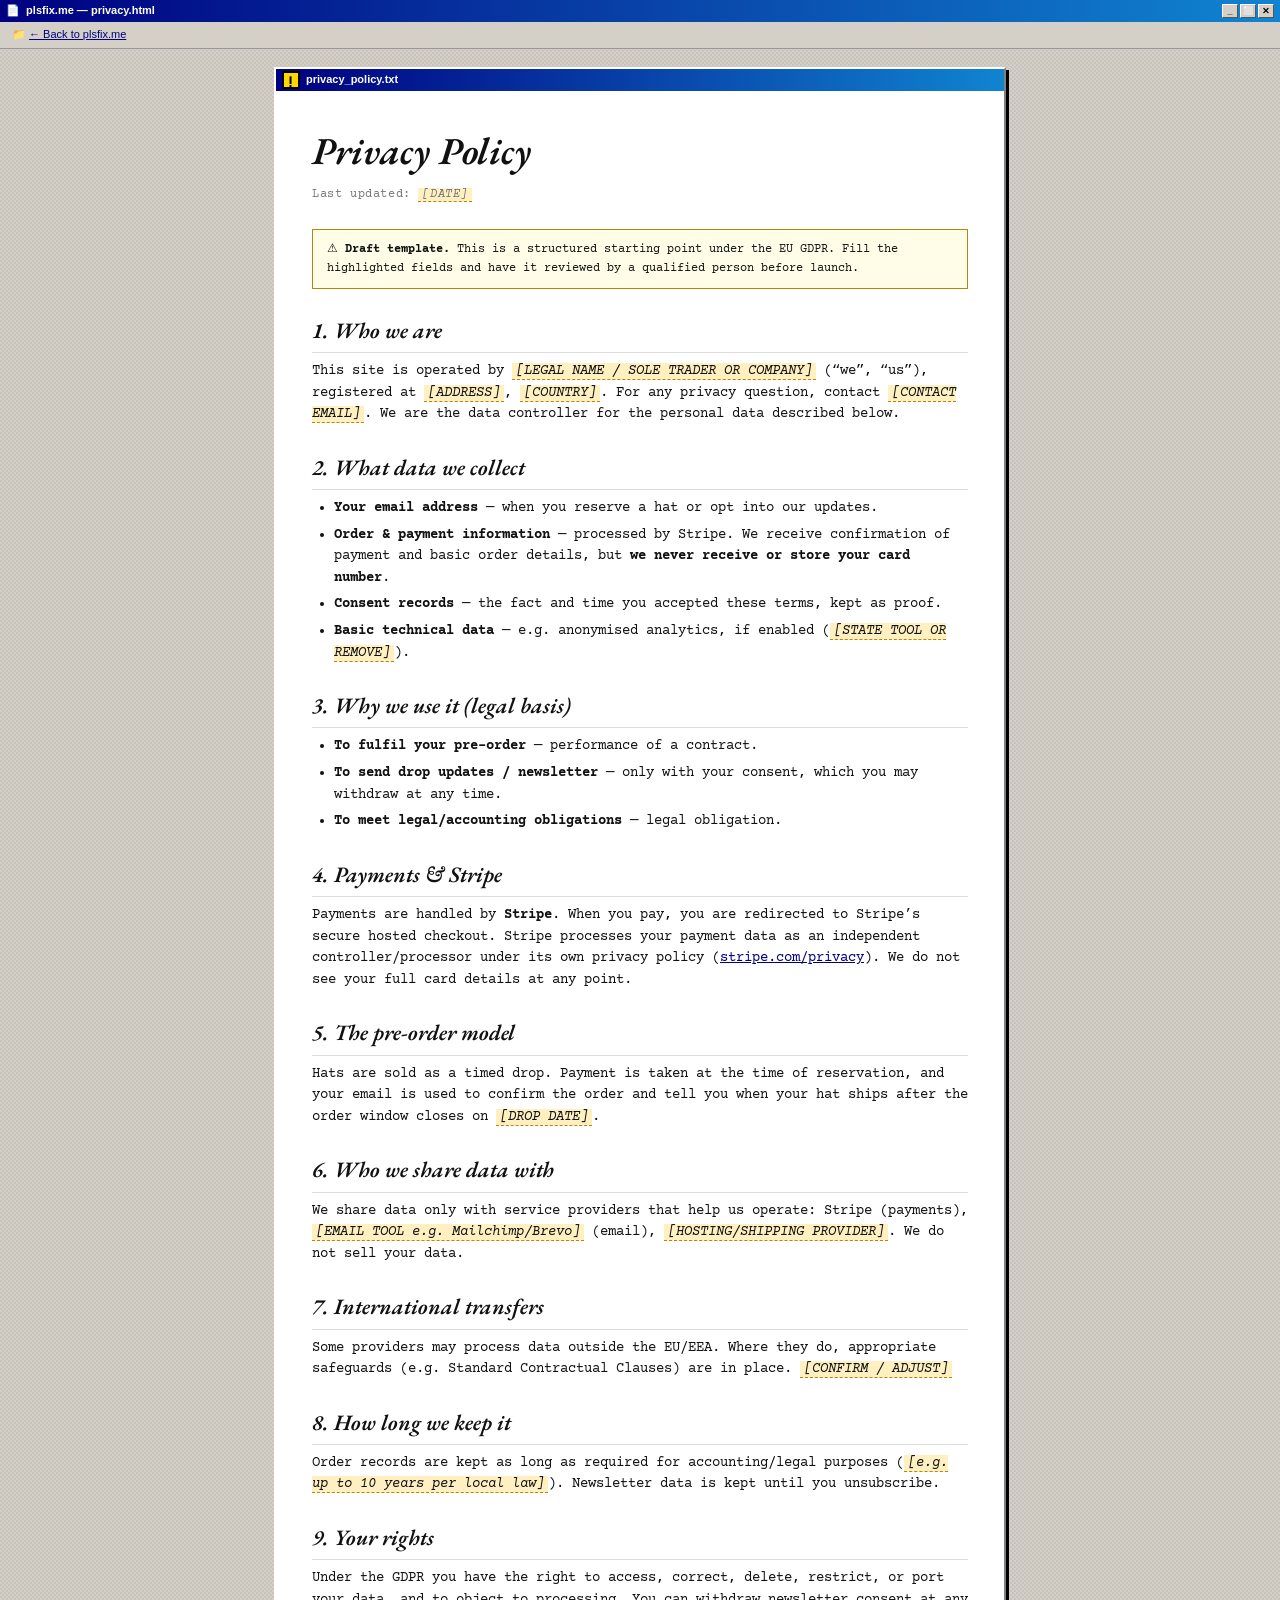
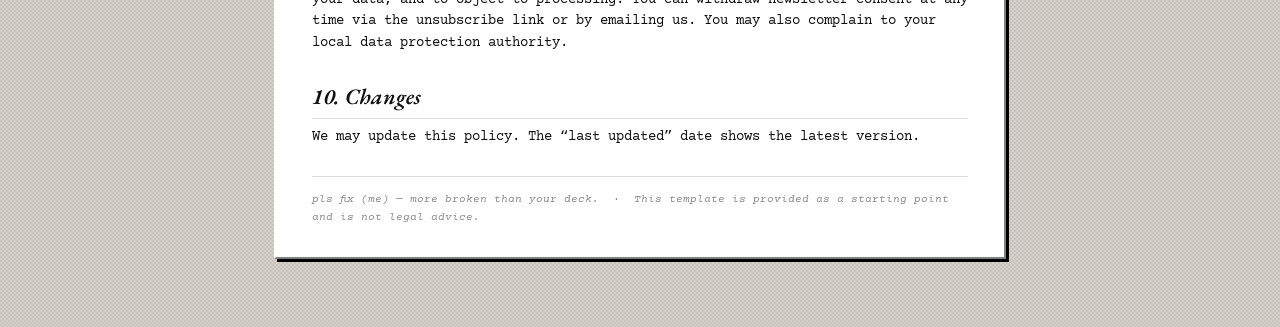
==== privacy/index.html @ 8a7aa6a7 "File link structrue" ====
<!DOCTYPE html>
<html lang="en">
<head>
<meta charset="UTF-8">
<meta name="viewport" content="width=device-width, initial-scale=1.0">
<title>PLS FIX (ME) — Privacy Policy</title>
<link rel="preconnect" href="https://fonts.googleapis.com">
<link rel="preconnect" href="https://fonts.gstatic.com" crossorigin>
<link rel="stylesheet" href="https://fonts.googleapis.com/css2?family=EB+Garamond:ital,wght@0,400;0,600;1,400&family=VT323&family=Courier+Prime:wght@400;700&display=swap">
<style>
*,*::before,*::after{margin:0;padding:0;box-sizing:border-box;}
body{background:#d4d0c8;background-image:url("data:image/svg+xml,%3Csvg width='4' height='4' xmlns='http://www.w3.org/2000/svg'%3E%3Crect x='0' y='0' width='2' height='2' fill='%23c8c4bc'/%3E%3Crect x='2' y='2' width='2' height='2' fill='%23c8c4bc'/%3E%3C/svg%3E");font-family:'Courier Prime',monospace;color:#111;min-height:100vh;line-height:1.6;}
.win-bar{background:linear-gradient(to right,#000080,#1084d0);color:#fff;height:22px;display:flex;align-items:center;justify-content:space-between;padding:0 6px;font-size:11px;font-weight:bold;font-family:Tahoma,Arial,sans-serif;position:sticky;top:0;z-index:10;}
.win-btns{display:flex;gap:2px;}
.wb{width:16px;height:14px;background:#d4d0c8;border:1px solid;border-color:#fff #555 #555 #fff;display:flex;align-items:center;justify-content:center;font-size:9px;color:#000;font-weight:bold;}
.back-bar{background:#d4d0c8;border-bottom:1px solid #999;padding:4px 12px;font-size:11px;font-family:Tahoma,Arial,sans-serif;}
.back-bar a{color:#000080;text-decoration:underline;}
.back-bar a:hover{color:#cc0000;}
.page{max-width:760px;margin:18px auto;padding:0 14px 50px;}
.window{background:#fff;border:2px solid;border-color:#fff #808080 #808080 #fff;box-shadow:3px 3px 0 #000;}
.window-titlebar{background:linear-gradient(to right,#000080,#1084d0);color:#fff;height:22px;display:flex;align-items:center;gap:6px;padding:0 6px;font-size:11px;font-weight:bold;font-family:Tahoma,Arial,sans-serif;}
.excl{display:inline-block;background:#FFD700;color:#000;font-weight:bold;font-family:'VT323',monospace;font-size:16px;width:18px;height:18px;text-align:left;padding-left:3px;line-height:18px;border:2px solid #000;}
.content{padding:30px 36px;}
h1{font-family:'EB Garamond',serif;font-style:italic;font-size:38px;font-weight:600;margin-bottom:4px;}
.subtitle{font-size:12px;color:#777;margin-bottom:24px;letter-spacing:.05em;}
.notice{background:#FFFDE7;border:1px solid #b8860b;padding:10px 14px;font-size:12px;margin-bottom:24px;line-height:1.6;}
h2{font-family:'EB Garamond',serif;font-style:italic;font-size:22px;font-weight:600;margin:24px 0 8px;border-bottom:1px solid #ddd;padding-bottom:4px;}
p{font-size:13.5px;margin-bottom:10px;}
ul{margin:8px 0 14px 22px;font-size:13.5px;}
li{margin-bottom:5px;}
strong{font-weight:700;}
.placeholder{background:#fff0c2;padding:0 4px;border-bottom:1px dashed #b8860b;font-style:italic;}
.footer-note{margin-top:28px;padding-top:14px;border-top:1px solid #ddd;font-size:11px;color:#888;font-style:italic;}
a{color:#000080;}
</style>
</head>
<body>
<div class="win-bar">
  <span>📄 &nbsp;plsfix.me — privacy.html</span>
  <div class="win-btns"><div class="wb">_</div><div class="wb">⬜</div><div class="wb">✕</div></div>
</div>
<div class="back-bar">📁 <a href="/">← Back to plsfix.me</a></div>

<div class="page">
  <div class="window">
    <div class="window-titlebar"><span class="excl">!</span> privacy_policy.txt</div>
    <div class="content">

      <h1>Privacy Policy</h1>
      <div class="subtitle">Last updated: <span class="placeholder">[DATE]</span></div>

      <div class="notice">
        ⚠ <strong>Draft template.</strong> This is a structured starting point under the EU GDPR.
        Fill the highlighted fields and have it reviewed by a qualified person before launch.
      </div>

      <h2>1. Who we are</h2>
      <p>This site is operated by <span class="placeholder">[LEGAL NAME / SOLE TRADER OR COMPANY]</span>
      (&ldquo;we&rdquo;, &ldquo;us&rdquo;), registered at <span class="placeholder">[ADDRESS]</span>,
      <span class="placeholder">[COUNTRY]</span>. For any privacy question, contact
      <span class="placeholder">[CONTACT EMAIL]</span>. We are the data controller for the
      personal data described below.</p>

      <h2>2. What data we collect</h2>
      <ul>
        <li><strong>Your email address</strong> — when you reserve a hat or opt into our updates.</li>
        <li><strong>Order &amp; payment information</strong> — processed by Stripe. We receive
        confirmation of payment and basic order details, but <strong>we never receive or store your
        card number</strong>.</li>
        <li><strong>Consent records</strong> — the fact and time you accepted these terms, kept as proof.</li>
        <li><strong>Basic technical data</strong> — e.g. anonymised analytics, if enabled
        (<span class="placeholder">[STATE TOOL OR REMOVE]</span>).</li>
      </ul>

      <h2>3. Why we use it (legal basis)</h2>
      <ul>
        <li><strong>To fulfil your pre-order</strong> — performance of a contract.</li>
        <li><strong>To send drop updates / newsletter</strong> — only with your consent, which you may
        withdraw at any time.</li>
        <li><strong>To meet legal/accounting obligations</strong> — legal obligation.</li>
      </ul>

      <h2>4. Payments &amp; Stripe</h2>
      <p>Payments are handled by <strong>Stripe</strong>. When you pay, you are redirected to Stripe&rsquo;s
      secure hosted checkout. Stripe processes your payment data as an independent controller/processor
      under its own privacy policy (<a href="https://stripe.com/privacy" target="_blank">stripe.com/privacy</a>).
      We do not see your full card details at any point.</p>

      <h2>5. The pre-order model</h2>
      <p>Hats are sold as a timed drop. Payment is taken at the time of reservation, and your email is
      used to confirm the order and tell you when your hat ships after the order window closes on
      <span class="placeholder">[DROP DATE]</span>.</p>

      <h2>6. Who we share data with</h2>
      <p>We share data only with service providers that help us operate: Stripe (payments),
      <span class="placeholder">[EMAIL TOOL e.g. Mailchimp/Brevo]</span> (email),
      <span class="placeholder">[HOSTING/SHIPPING PROVIDER]</span>. We do not sell your data.</p>

      <h2>7. International transfers</h2>
      <p>Some providers may process data outside the EU/EEA. Where they do, appropriate safeguards
      (e.g. Standard Contractual Clauses) are in place. <span class="placeholder">[CONFIRM / ADJUST]</span></p>

      <h2>8. How long we keep it</h2>
      <p>Order records are kept as long as required for accounting/legal purposes
      (<span class="placeholder">[e.g. up to 10 years per local law]</span>). Newsletter data is kept
      until you unsubscribe.</p>

      <h2>9. Your rights</h2>
      <p>Under the GDPR you have the right to access, correct, delete, restrict, or port your data, and
      to object to processing. You can withdraw newsletter consent at any time via the unsubscribe link
      or by emailing us. You may also complain to your local data protection authority.</p>

      <h2>10. Changes</h2>
      <p>We may update this policy. The &ldquo;last updated&rdquo; date shows the latest version.</p>

      <div class="footer-note">
        pls fix (me) — more broken than your deck. &nbsp;·&nbsp; This template is provided as a starting
        point and is not legal advice.
      </div>

    </div>
  </div>
</div>
</body>
</html>
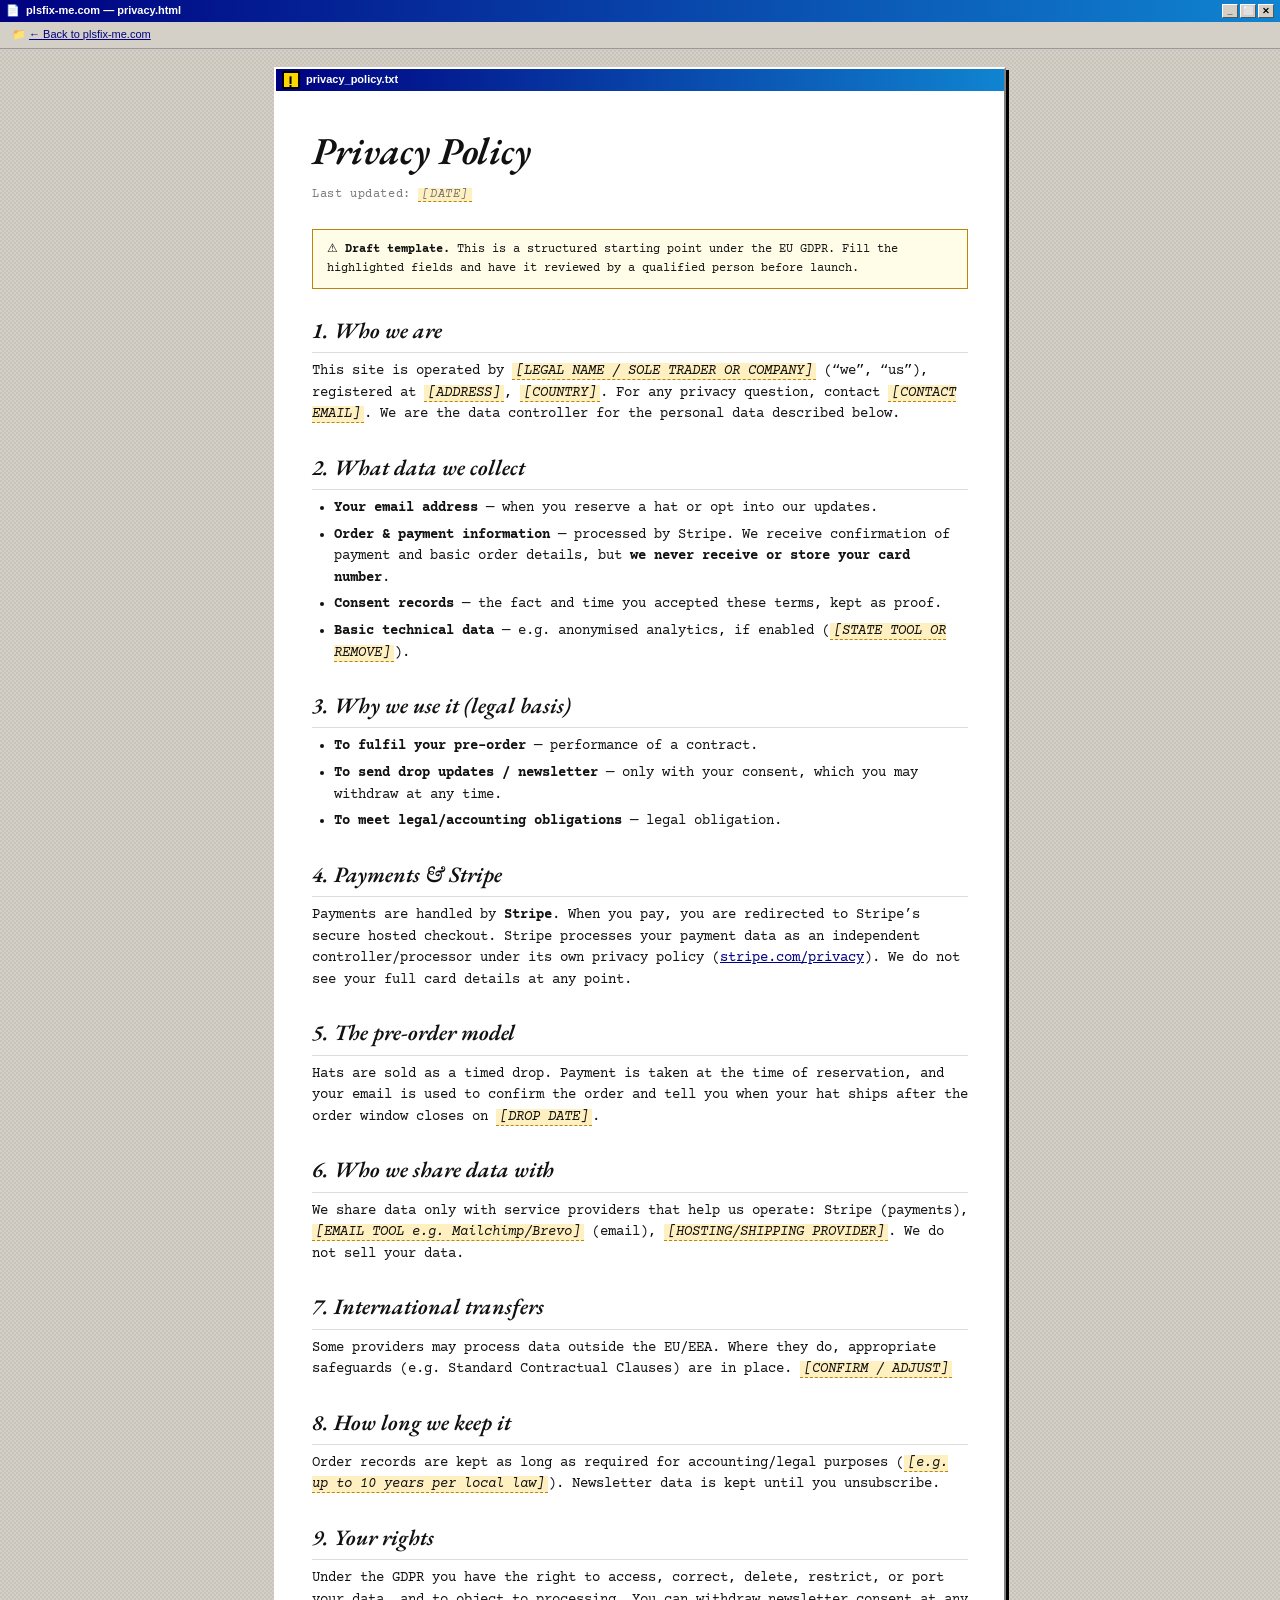
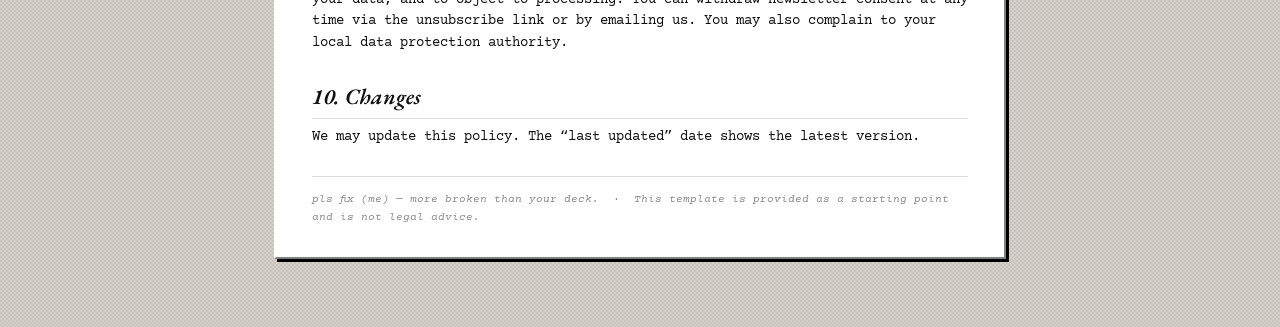
==== commit 2b76f560: "Domain name update" ====
--- a/privacy/index.html
+++ b/privacy/index.html
@@ -1,125 +1,104 @@
 <!DOCTYPE html>
 <html lang="en">
-<head>
-<meta charset="UTF-8">
-<meta name="viewport" content="width=device-width, initial-scale=1.0">
-<title>PLS FIX (ME) — Privacy Policy</title>
-<link rel="preconnect" href="https://fonts.googleapis.com">
-<link rel="preconnect" href="https://fonts.gstatic.com" crossorigin>
-<link rel="stylesheet" href="https://fonts.googleapis.com/css2?family=EB+Garamond:ital,wght@0,400;0,600;1,400&family=VT323&family=Courier+Prime:wght@400;700&display=swap">
-<style>
-*,*::before,*::after{margin:0;padding:0;box-sizing:border-box;}
-body{background:#d4d0c8;background-image:url("data:image/svg+xml,%3Csvg width='4' height='4' xmlns='http://www.w3.org/2000/svg'%3E%3Crect x='0' y='0' width='2' height='2' fill='%23c8c4bc'/%3E%3Crect x='2' y='2' width='2' height='2' fill='%23c8c4bc'/%3E%3C/svg%3E");font-family:'Courier Prime',monospace;color:#111;min-height:100vh;line-height:1.6;}
-.win-bar{background:linear-gradient(to right,#000080,#1084d0);color:#fff;height:22px;display:flex;align-items:center;justify-content:space-between;padding:0 6px;font-size:11px;font-weight:bold;font-family:Tahoma,Arial,sans-serif;position:sticky;top:0;z-index:10;}
-.win-btns{display:flex;gap:2px;}
-.wb{width:16px;height:14px;background:#d4d0c8;border:1px solid;border-color:#fff #555 #555 #fff;display:flex;align-items:center;justify-content:center;font-size:9px;color:#000;font-weight:bold;}
-.back-bar{background:#d4d0c8;border-bottom:1px solid #999;padding:4px 12px;font-size:11px;font-family:Tahoma,Arial,sans-serif;}
-.back-bar a{color:#000080;text-decoration:underline;}
-.back-bar a:hover{color:#cc0000;}
-.page{max-width:760px;margin:18px auto;padding:0 14px 50px;}
-.window{background:#fff;border:2px solid;border-color:#fff #808080 #808080 #fff;box-shadow:3px 3px 0 #000;}
-.window-titlebar{background:linear-gradient(to right,#000080,#1084d0);color:#fff;height:22px;display:flex;align-items:center;gap:6px;padding:0 6px;font-size:11px;font-weight:bold;font-family:Tahoma,Arial,sans-serif;}
-.excl{display:inline-block;background:#FFD700;color:#000;font-weight:bold;font-family:'VT323',monospace;font-size:16px;width:18px;height:18px;text-align:left;padding-left:3px;line-height:18px;border:2px solid #000;}
-.content{padding:30px 36px;}
-h1{font-family:'EB Garamond',serif;font-style:italic;font-size:38px;font-weight:600;margin-bottom:4px;}
-.subtitle{font-size:12px;color:#777;margin-bottom:24px;letter-spacing:.05em;}
-.notice{background:#FFFDE7;border:1px solid #b8860b;padding:10px 14px;font-size:12px;margin-bottom:24px;line-height:1.6;}
-h2{font-family:'EB Garamond',serif;font-style:italic;font-size:22px;font-weight:600;margin:24px 0 8px;border-bottom:1px solid #ddd;padding-bottom:4px;}
-p{font-size:13.5px;margin-bottom:10px;}
-ul{margin:8px 0 14px 22px;font-size:13.5px;}
-li{margin-bottom:5px;}
-strong{font-weight:700;}
-.placeholder{background:#fff0c2;padding:0 4px;border-bottom:1px dashed #b8860b;font-style:italic;}
-.footer-note{margin-top:28px;padding-top:14px;border-top:1px solid #ddd;font-size:11px;color:#888;font-style:italic;}
-a{color:#000080;}
-</style>
-</head>
-<body>
-<div class="win-bar">
-  <span>📄 &nbsp;plsfix.me — privacy.html</span>
-  <div class="win-btns"><div class="wb">_</div><div class="wb">⬜</div><div class="wb">✕</div></div>
-</div>
-<div class="back-bar">📁 <a href="/">← Back to plsfix.me</a></div>
+  <head>
+    <meta charset="UTF-8">
+    <meta name="viewport" content="width=device-width, initial-scale=1.0">
+    <title>PLS FIX (ME) — Privacy Policy</title>
+    <link rel="preconnect" href="https://fonts.googleapis.com">
+    <link rel="preconnect" href="https://fonts.gstatic.com" crossorigin>
+    <link rel="stylesheet" href="https://fonts.googleapis.com/css2?family=EB+Garamond:ital,wght@0,400;0,600;1,400&family=VT323&family=Courier+Prime:wght@400;700&display=swap">
 
-<div class="page">
-  <div class="window">
-    <div class="window-titlebar"><span class="excl">!</span> privacy_policy.txt</div>
-    <div class="content">
+    <link rel="icon" href="/favicon.ico?v1" type="image/x-icon" />
+    <link rel="shortcut icon" href="/favicon.ico?v1" type="image/x-icon" /> 
+    
+    <link rel="stylesheet" href="/styles/privacy.css">
+  </head>
+  <body>
+  <div class="win-bar">
+    <span>📄 &nbsp;plsfix-me.com — privacy.html</span>
+    <div class="win-btns"><div class="wb">_</div><div class="wb">⬜</div><div class="wb">✕</div></div>
+  </div>
+  <div class="back-bar">📁 <a href="/">← Back to plsfix-me.com</a></div>
 
-      <h1>Privacy Policy</h1>
-      <div class="subtitle">Last updated: <span class="placeholder">[DATE]</span></div>
+  <div class="page">
+    <div class="window">
+      <div class="window-titlebar"><span class="excl">!</span> privacy_policy.txt</div>
+      <div class="content">
 
-      <div class="notice">
-        ⚠ <strong>Draft template.</strong> This is a structured starting point under the EU GDPR.
-        Fill the highlighted fields and have it reviewed by a qualified person before launch.
+        <h1>Privacy Policy</h1>
+        <div class="subtitle">Last updated: <span class="placeholder">[DATE]</span></div>
+
+        <div class="notice">
+          ⚠ <strong>Draft template.</strong> This is a structured starting point under the EU GDPR.
+          Fill the highlighted fields and have it reviewed by a qualified person before launch.
+        </div>
+
+        <h2>1. Who we are</h2>
+        <p>This site is operated by <span class="placeholder">[LEGAL NAME / SOLE TRADER OR COMPANY]</span>
+        (&ldquo;we&rdquo;, &ldquo;us&rdquo;), registered at <span class="placeholder">[ADDRESS]</span>,
+        <span class="placeholder">[COUNTRY]</span>. For any privacy question, contact
+        <span class="placeholder">[CONTACT EMAIL]</span>. We are the data controller for the
+        personal data described below.</p>
+
+        <h2>2. What data we collect</h2>
+        <ul>
+          <li><strong>Your email address</strong> — when you reserve a hat or opt into our updates.</li>
+          <li><strong>Order &amp; payment information</strong> — processed by Stripe. We receive
+          confirmation of payment and basic order details, but <strong>we never receive or store your
+          card number</strong>.</li>
+          <li><strong>Consent records</strong> — the fact and time you accepted these terms, kept as proof.</li>
+          <li><strong>Basic technical data</strong> — e.g. anonymised analytics, if enabled
+          (<span class="placeholder">[STATE TOOL OR REMOVE]</span>).</li>
+        </ul>
+
+        <h2>3. Why we use it (legal basis)</h2>
+        <ul>
+          <li><strong>To fulfil your pre-order</strong> — performance of a contract.</li>
+          <li><strong>To send drop updates / newsletter</strong> — only with your consent, which you may
+          withdraw at any time.</li>
+          <li><strong>To meet legal/accounting obligations</strong> — legal obligation.</li>
+        </ul>
+
+        <h2>4. Payments &amp; Stripe</h2>
+        <p>Payments are handled by <strong>Stripe</strong>. When you pay, you are redirected to Stripe&rsquo;s
+        secure hosted checkout. Stripe processes your payment data as an independent controller/processor
+        under its own privacy policy (<a href="https://stripe.com/privacy" target="_blank">stripe.com/privacy</a>).
+        We do not see your full card details at any point.</p>
+
+        <h2>5. The pre-order model</h2>
+        <p>Hats are sold as a timed drop. Payment is taken at the time of reservation, and your email is
+        used to confirm the order and tell you when your hat ships after the order window closes on
+        <span class="placeholder">[DROP DATE]</span>.</p>
+
+        <h2>6. Who we share data with</h2>
+        <p>We share data only with service providers that help us operate: Stripe (payments),
+        <span class="placeholder">[EMAIL TOOL e.g. Mailchimp/Brevo]</span> (email),
+        <span class="placeholder">[HOSTING/SHIPPING PROVIDER]</span>. We do not sell your data.</p>
+
+        <h2>7. International transfers</h2>
+        <p>Some providers may process data outside the EU/EEA. Where they do, appropriate safeguards
+        (e.g. Standard Contractual Clauses) are in place. <span class="placeholder">[CONFIRM / ADJUST]</span></p>
+
+        <h2>8. How long we keep it</h2>
+        <p>Order records are kept as long as required for accounting/legal purposes
+        (<span class="placeholder">[e.g. up to 10 years per local law]</span>). Newsletter data is kept
+        until you unsubscribe.</p>
+
+        <h2>9. Your rights</h2>
+        <p>Under the GDPR you have the right to access, correct, delete, restrict, or port your data, and
+        to object to processing. You can withdraw newsletter consent at any time via the unsubscribe link
+        or by emailing us. You may also complain to your local data protection authority.</p>
+
+        <h2>10. Changes</h2>
+        <p>We may update this policy. The &ldquo;last updated&rdquo; date shows the latest version.</p>
+
+        <div class="footer-note">
+          pls fix (me) — more broken than your deck. &nbsp;·&nbsp; This template is provided as a starting
+          point and is not legal advice.
+        </div>
+
       </div>
-
-      <h2>1. Who we are</h2>
-      <p>This site is operated by <span class="placeholder">[LEGAL NAME / SOLE TRADER OR COMPANY]</span>
-      (&ldquo;we&rdquo;, &ldquo;us&rdquo;), registered at <span class="placeholder">[ADDRESS]</span>,
-      <span class="placeholder">[COUNTRY]</span>. For any privacy question, contact
-      <span class="placeholder">[CONTACT EMAIL]</span>. We are the data controller for the
-      personal data described below.</p>
-
-      <h2>2. What data we collect</h2>
-      <ul>
-        <li><strong>Your email address</strong> — when you reserve a hat or opt into our updates.</li>
-        <li><strong>Order &amp; payment information</strong> — processed by Stripe. We receive
-        confirmation of payment and basic order details, but <strong>we never receive or store your
-        card number</strong>.</li>
-        <li><strong>Consent records</strong> — the fact and time you accepted these terms, kept as proof.</li>
-        <li><strong>Basic technical data</strong> — e.g. anonymised analytics, if enabled
-        (<span class="placeholder">[STATE TOOL OR REMOVE]</span>).</li>
-      </ul>
-
-      <h2>3. Why we use it (legal basis)</h2>
-      <ul>
-        <li><strong>To fulfil your pre-order</strong> — performance of a contract.</li>
-        <li><strong>To send drop updates / newsletter</strong> — only with your consent, which you may
-        withdraw at any time.</li>
-        <li><strong>To meet legal/accounting obligations</strong> — legal obligation.</li>
-      </ul>
-
-      <h2>4. Payments &amp; Stripe</h2>
-      <p>Payments are handled by <strong>Stripe</strong>. When you pay, you are redirected to Stripe&rsquo;s
-      secure hosted checkout. Stripe processes your payment data as an independent controller/processor
-      under its own privacy policy (<a href="https://stripe.com/privacy" target="_blank">stripe.com/privacy</a>).
-      We do not see your full card details at any point.</p>
-
-      <h2>5. The pre-order model</h2>
-      <p>Hats are sold as a timed drop. Payment is taken at the time of reservation, and your email is
-      used to confirm the order and tell you when your hat ships after the order window closes on
-      <span class="placeholder">[DROP DATE]</span>.</p>
-
-      <h2>6. Who we share data with</h2>
-      <p>We share data only with service providers that help us operate: Stripe (payments),
-      <span class="placeholder">[EMAIL TOOL e.g. Mailchimp/Brevo]</span> (email),
-      <span class="placeholder">[HOSTING/SHIPPING PROVIDER]</span>. We do not sell your data.</p>
-
-      <h2>7. International transfers</h2>
-      <p>Some providers may process data outside the EU/EEA. Where they do, appropriate safeguards
-      (e.g. Standard Contractual Clauses) are in place. <span class="placeholder">[CONFIRM / ADJUST]</span></p>
-
-      <h2>8. How long we keep it</h2>
-      <p>Order records are kept as long as required for accounting/legal purposes
-      (<span class="placeholder">[e.g. up to 10 years per local law]</span>). Newsletter data is kept
-      until you unsubscribe.</p>
-
-      <h2>9. Your rights</h2>
-      <p>Under the GDPR you have the right to access, correct, delete, restrict, or port your data, and
-      to object to processing. You can withdraw newsletter consent at any time via the unsubscribe link
-      or by emailing us. You may also complain to your local data protection authority.</p>
-
-      <h2>10. Changes</h2>
-      <p>We may update this policy. The &ldquo;last updated&rdquo; date shows the latest version.</p>
-
-      <div class="footer-note">
-        pls fix (me) — more broken than your deck. &nbsp;·&nbsp; This template is provided as a starting
-        point and is not legal advice.
-      </div>
-
     </div>
   </div>
-</div>
-</body>
+  </body>
 </html>
--- a/styles/privacy.css
+++ b/styles/privacy.css
@@ -0,0 +1,24 @@
+*,*::before,*::after{margin:0;padding:0;box-sizing:border-box;}
+body{background:#d4d0c8;background-image:url("data:image/svg+xml,%3Csvg width='4' height='4' xmlns='http://www.w3.org/2000/svg'%3E%3Crect x='0' y='0' width='2' height='2' fill='%23c8c4bc'/%3E%3Crect x='2' y='2' width='2' height='2' fill='%23c8c4bc'/%3E%3C/svg%3E");font-family:'Courier Prime',monospace;color:#111;min-height:100vh;line-height:1.6;}
+.win-bar{background:linear-gradient(to right,#000080,#1084d0);color:#fff;height:22px;display:flex;align-items:center;justify-content:space-between;padding:0 6px;font-size:11px;font-weight:bold;font-family:Tahoma,Arial,sans-serif;position:sticky;top:0;z-index:10;}
+.win-btns{display:flex;gap:2px;}
+.wb{width:16px;height:14px;background:#d4d0c8;border:1px solid;border-color:#fff #555 #555 #fff;display:flex;align-items:center;justify-content:center;font-size:9px;color:#000;font-weight:bold;}
+.back-bar{background:#d4d0c8;border-bottom:1px solid #999;padding:4px 12px;font-size:11px;font-family:Tahoma,Arial,sans-serif;}
+.back-bar a{color:#000080;text-decoration:underline;}
+.back-bar a:hover{color:#cc0000;}
+.page{max-width:760px;margin:18px auto;padding:0 14px 50px;}
+.window{background:#fff;border:2px solid;border-color:#fff #808080 #808080 #fff;box-shadow:3px 3px 0 #000;}
+.window-titlebar{background:linear-gradient(to right,#000080,#1084d0);color:#fff;height:22px;display:flex;align-items:center;gap:6px;padding:0 6px;font-size:11px;font-weight:bold;font-family:Tahoma,Arial,sans-serif;}
+.excl{display:inline-block;background:#FFD700;color:#000;font-weight:bold;font-family:'VT323',monospace;font-size:16px;width:18px;height:18px;text-align:left;padding-left:3px;line-height:18px;border:2px solid #000;}
+.content{padding:30px 36px;}
+h1{font-family:'EB Garamond',serif;font-style:italic;font-size:38px;font-weight:600;margin-bottom:4px;}
+.subtitle{font-size:12px;color:#777;margin-bottom:24px;letter-spacing:.05em;}
+.notice{background:#FFFDE7;border:1px solid #b8860b;padding:10px 14px;font-size:12px;margin-bottom:24px;line-height:1.6;}
+h2{font-family:'EB Garamond',serif;font-style:italic;font-size:22px;font-weight:600;margin:24px 0 8px;border-bottom:1px solid #ddd;padding-bottom:4px;}
+p{font-size:13.5px;margin-bottom:10px;}
+ul{margin:8px 0 14px 22px;font-size:13.5px;}
+li{margin-bottom:5px;}
+strong{font-weight:700;}
+.placeholder{background:#fff0c2;padding:0 4px;border-bottom:1px dashed #b8860b;font-style:italic;}
+.footer-note{margin-top:28px;padding-top:14px;border-top:1px solid #ddd;font-size:11px;color:#888;font-style:italic;}
+a{color:#000080;}
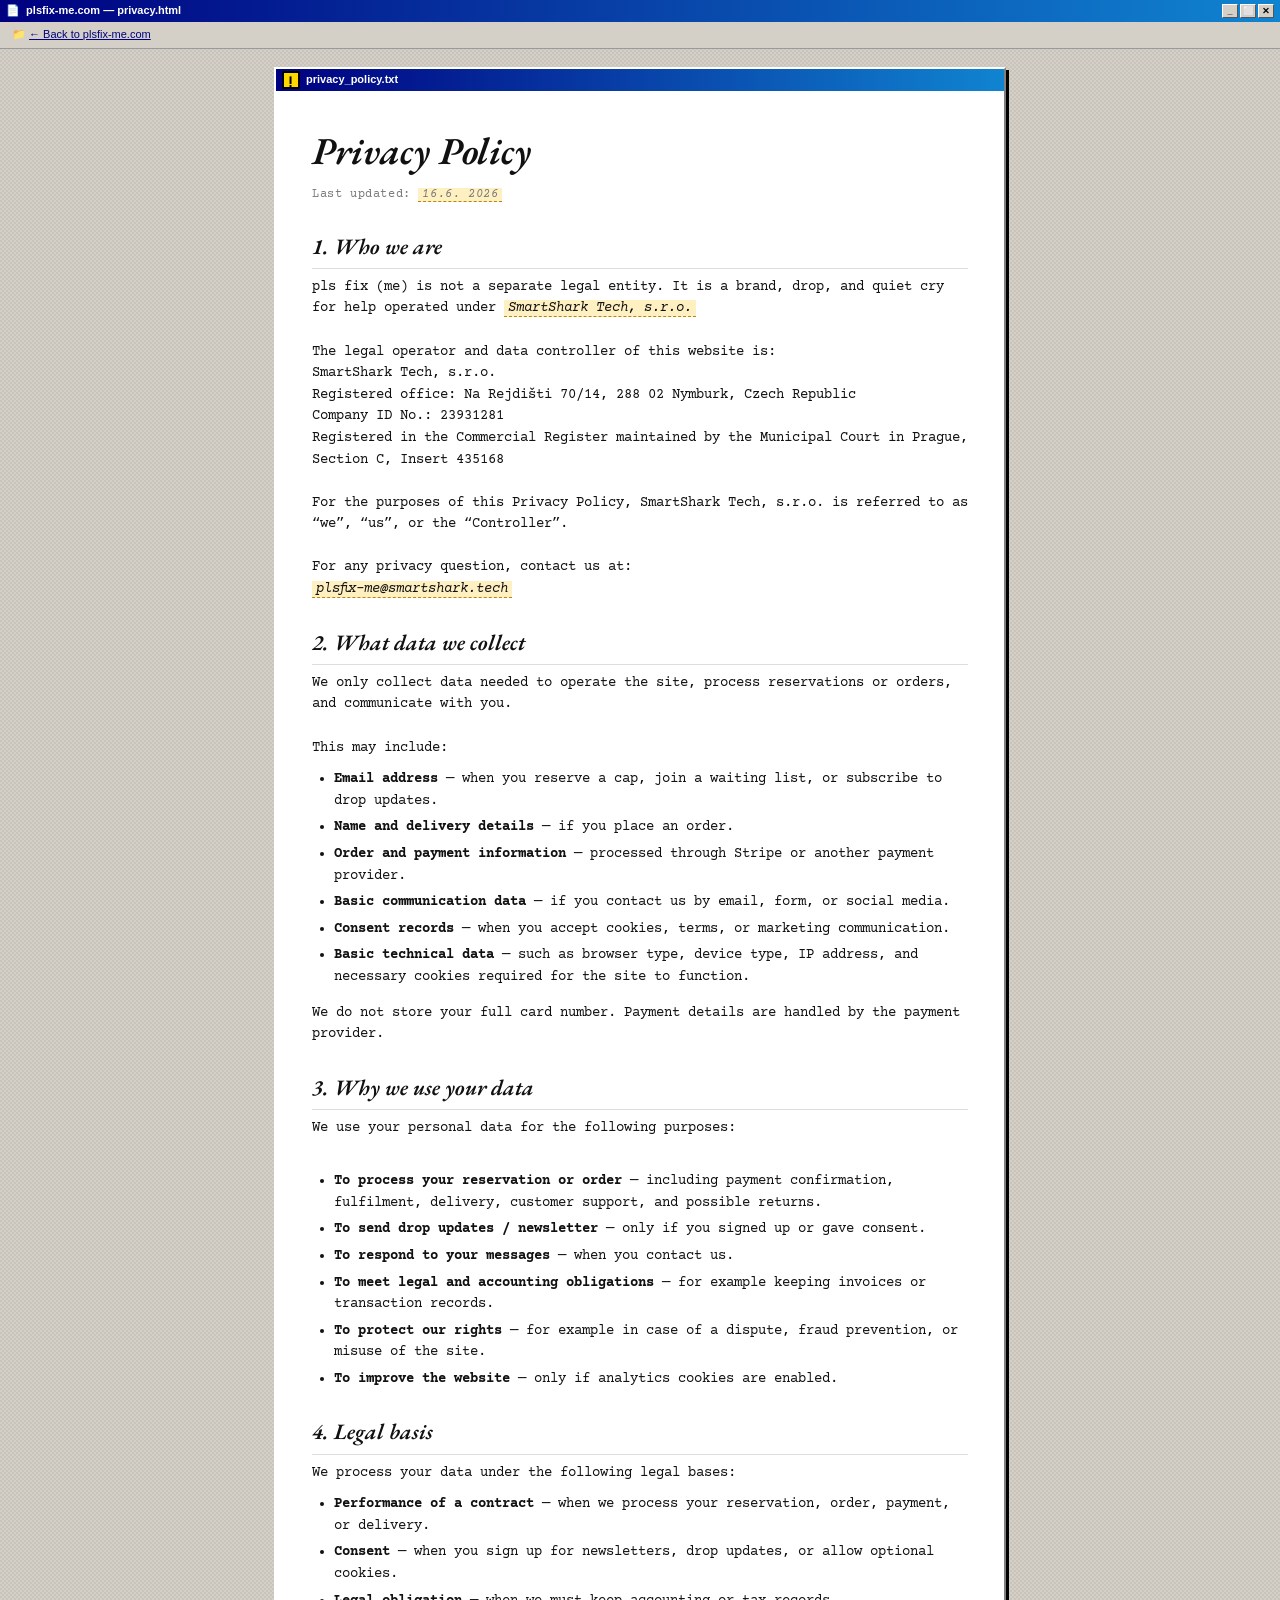
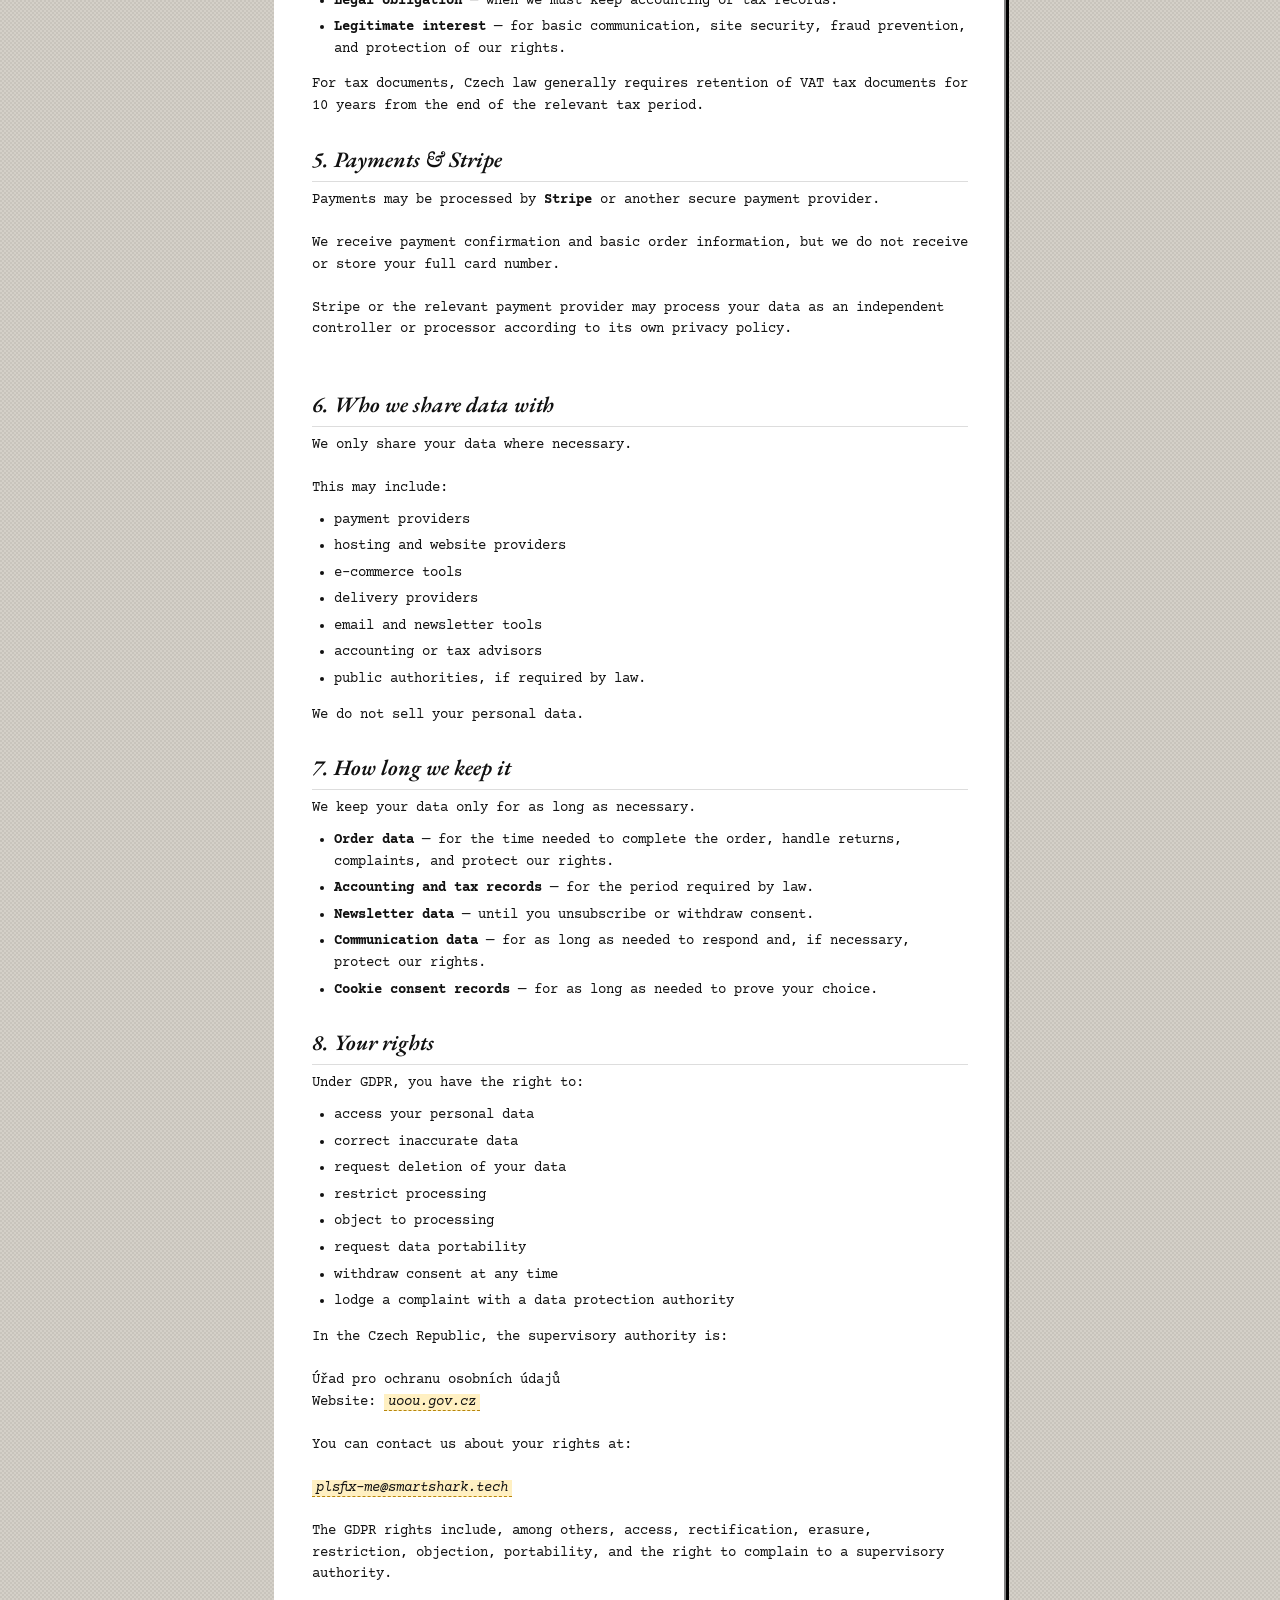
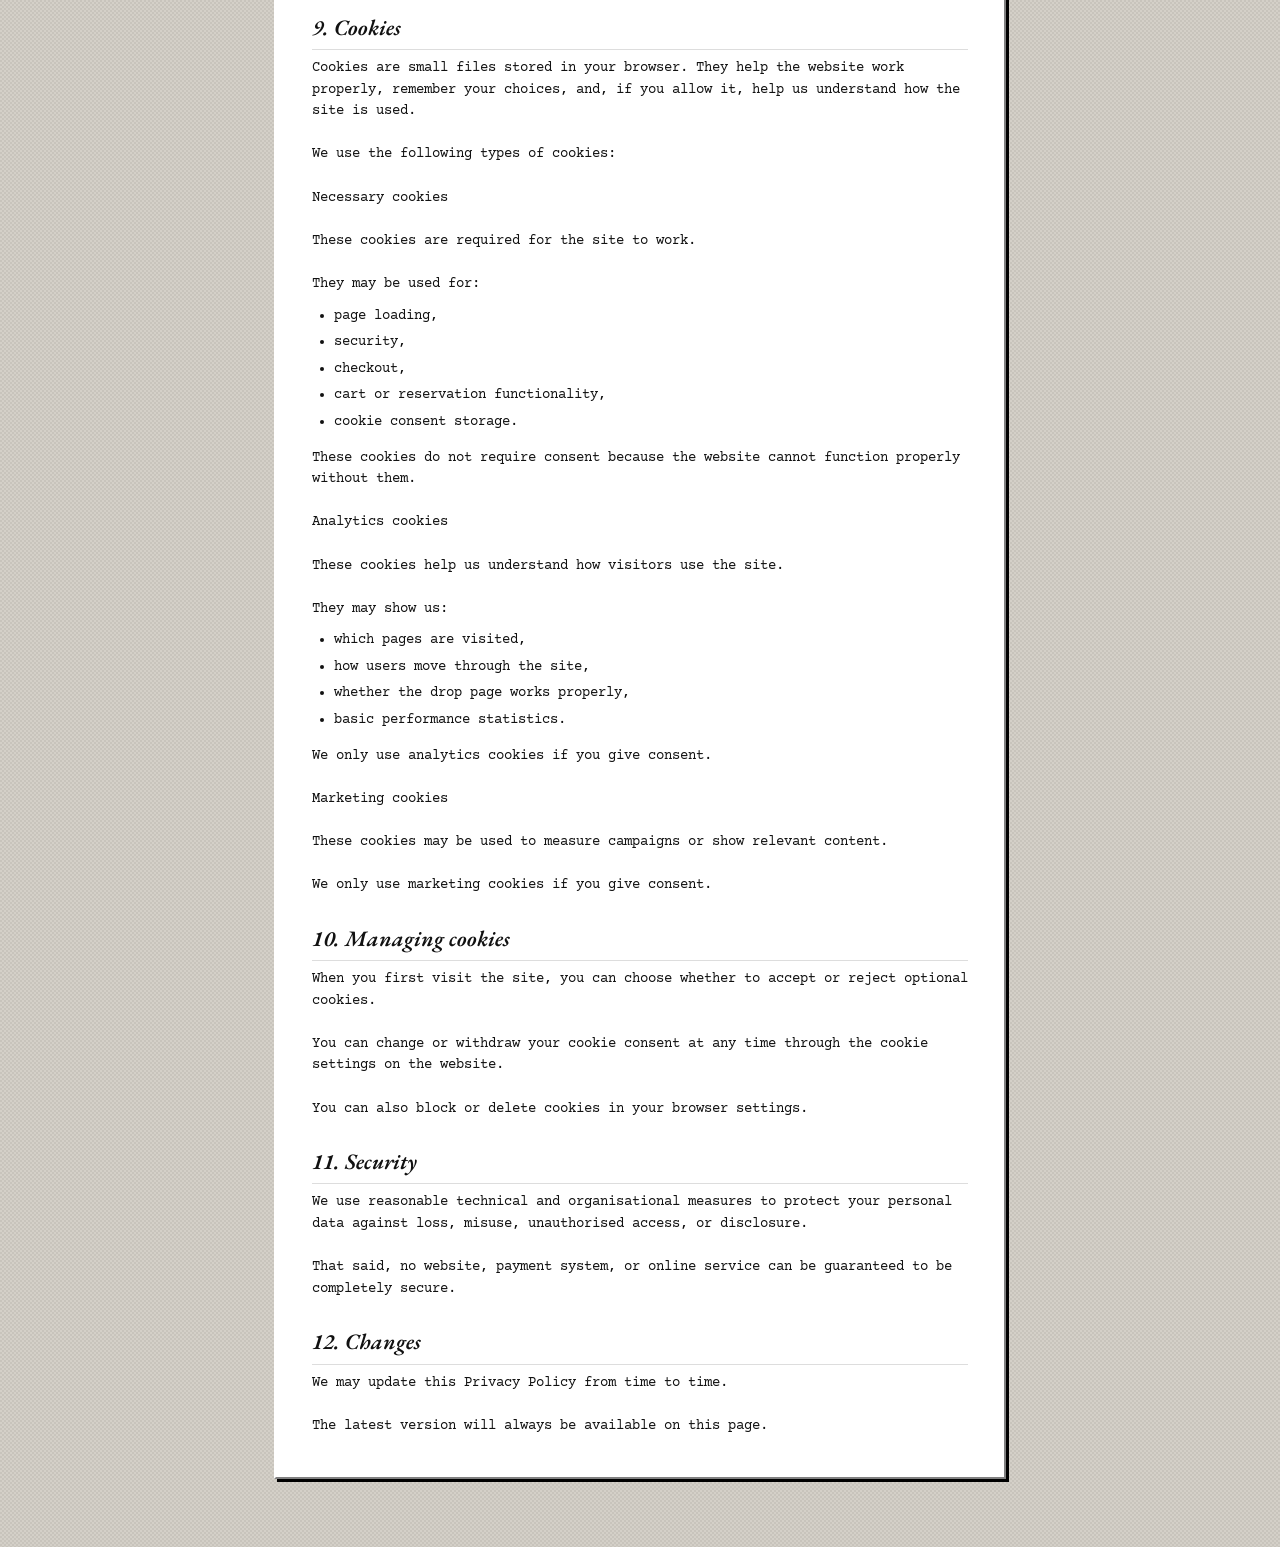
==== commit 26963caf: "Privacy update" ====
--- a/privacy/index.html
+++ b/privacy/index.html
@@ -26,76 +26,209 @@
       <div class="content">
 
         <h1>Privacy Policy</h1>
-        <div class="subtitle">Last updated: <span class="placeholder">[DATE]</span></div>
-
-        <div class="notice">
+        <div class="subtitle">Last updated: <span class="placeholder">16.6. 2026</span></div>
+
+        <!-- <div class="notice">
           ⚠ <strong>Draft template.</strong> This is a structured starting point under the EU GDPR.
           Fill the highlighted fields and have it reviewed by a qualified person before launch.
-        </div>
+        </div> -->
 
         <h2>1. Who we are</h2>
-        <p>This site is operated by <span class="placeholder">[LEGAL NAME / SOLE TRADER OR COMPANY]</span>
-        (&ldquo;we&rdquo;, &ldquo;us&rdquo;), registered at <span class="placeholder">[ADDRESS]</span>,
-        <span class="placeholder">[COUNTRY]</span>. For any privacy question, contact
-        <span class="placeholder">[CONTACT EMAIL]</span>. We are the data controller for the
-        personal data described below.</p>
+        <p>
+          pls fix (me) is not a separate legal entity. It is a brand, drop, and quiet cry for help operated under <span class="placeholder">SmartShark Tech, s.r.o.</span>
+          <br><br>
+          The legal operator and data controller of this website is: <br>
+          SmartShark Tech, s.r.o. <br>
+          Registered office: Na Rejdišti 70/14, 288 02 Nymburk, Czech Republic <br>
+          Company ID No.: 23931281 <br>
+          Registered in the Commercial Register maintained by the Municipal Court in Prague, Section C, Insert 435168 <br><br>
+          
+          For the purposes of this Privacy Policy, SmartShark Tech, s.r.o. is referred to as “we”, “us”, or the “Controller”. <br><br>
+
+          For any privacy question, contact us at: <br>
+          <span class="placeholder">plsfix-me@smartshark.tech</span>
+        </p>
 
         <h2>2. What data we collect</h2>
-        <ul>
-          <li><strong>Your email address</strong> — when you reserve a hat or opt into our updates.</li>
-          <li><strong>Order &amp; payment information</strong> — processed by Stripe. We receive
-          confirmation of payment and basic order details, but <strong>we never receive or store your
-          card number</strong>.</li>
-          <li><strong>Consent records</strong> — the fact and time you accepted these terms, kept as proof.</li>
-          <li><strong>Basic technical data</strong> — e.g. anonymised analytics, if enabled
-          (<span class="placeholder">[STATE TOOL OR REMOVE]</span>).</li>
-        </ul>
-
-        <h2>3. Why we use it (legal basis)</h2>
-        <ul>
-          <li><strong>To fulfil your pre-order</strong> — performance of a contract.</li>
-          <li><strong>To send drop updates / newsletter</strong> — only with your consent, which you may
-          withdraw at any time.</li>
-          <li><strong>To meet legal/accounting obligations</strong> — legal obligation.</li>
-        </ul>
-
-        <h2>4. Payments &amp; Stripe</h2>
-        <p>Payments are handled by <strong>Stripe</strong>. When you pay, you are redirected to Stripe&rsquo;s
-        secure hosted checkout. Stripe processes your payment data as an independent controller/processor
-        under its own privacy policy (<a href="https://stripe.com/privacy" target="_blank">stripe.com/privacy</a>).
-        We do not see your full card details at any point.</p>
-
-        <h2>5. The pre-order model</h2>
-        <p>Hats are sold as a timed drop. Payment is taken at the time of reservation, and your email is
-        used to confirm the order and tell you when your hat ships after the order window closes on
-        <span class="placeholder">[DROP DATE]</span>.</p>
+        <p>
+          We only collect data needed to operate the site, process reservations or orders, and communicate with you. <br><br>
+
+          This may include:
+        </p>
+        <ul>
+          <li><strong>Email address</strong> — when you reserve a cap, join a waiting list, or subscribe to drop updates.</li>
+          <li><strong>Name and delivery details</strong> — if you place an order.</li>
+          <li><strong>Order and payment information</strong> — processed through Stripe or another payment provider.</li>
+          <li><strong>Basic communication data</strong> — if you contact us by email, form, or social media.</li>
+          <li><strong>Consent records</strong> — when you accept cookies, terms, or marketing communication.</li>
+          <li><strong>Basic technical data</strong> — such as browser type, device type, IP address, and necessary cookies required for the site to function.</li>
+        </ul>
+
+        <p>We do not store your full card number. Payment details are handled by the payment provider.</p>
+
+        <h2>3. Why we use your data</h2>
+
+        <p>
+          We use your personal data for the following purposes: <br><br>
+        </p>
+
+        <ul>
+          <li><strong>To process your reservation or order</strong> — including payment confirmation, fulfilment, delivery, customer support, and possible returns.</li>
+          <li><strong>To send drop updates / newsletter</strong> — only if you signed up or gave consent.</li>
+          <li><strong>To respond to your messages</strong> — when you contact us.</li>
+          <li><strong>To meet legal and accounting obligations</strong> — for example keeping invoices or transaction records.</li>
+          <li><strong>To protect our rights</strong> — for example in case of a dispute, fraud prevention, or misuse of the site.</li>
+          <li><strong>To improve the website</strong> — only if analytics cookies are enabled.</li>
+        </ul>
+
+        <h2>4. Legal basis</h2>
+        <p>We process your data under the following legal bases:</p>
+
+        <ul>
+          <li><strong>Performance of a contract</strong> — when we process your reservation, order, payment, or delivery.</li>
+          <li><strong>Consent</strong> — when you sign up for newsletters, drop updates, or allow optional cookies.</li>
+          <li><strong>Legal obligation</strong> — when we must keep accounting or tax records.</li>
+          <li><strong>Legitimate interest</strong> — for basic communication, site security, fraud prevention, and protection of our rights.</li>
+        </ul>
+
+        <p>For tax documents, Czech law generally requires retention of VAT tax documents for 10 years from the end of the relevant tax period.  </p>
+
+        <h2>5. Payments &amp; Stripe</h2>
+        <p>
+          Payments may be processed by <strong>Stripe</strong> or another secure payment provider. <br><br>
+
+          We receive payment confirmation and basic order information, but we do not receive or store your full card number. <br><br>
+
+          Stripe or the relevant payment provider may process your data as an independent controller or processor according to its own privacy policy. <br><br>
+        </p>
 
         <h2>6. Who we share data with</h2>
-        <p>We share data only with service providers that help us operate: Stripe (payments),
-        <span class="placeholder">[EMAIL TOOL e.g. Mailchimp/Brevo]</span> (email),
-        <span class="placeholder">[HOSTING/SHIPPING PROVIDER]</span>. We do not sell your data.</p>
-
-        <h2>7. International transfers</h2>
-        <p>Some providers may process data outside the EU/EEA. Where they do, appropriate safeguards
-        (e.g. Standard Contractual Clauses) are in place. <span class="placeholder">[CONFIRM / ADJUST]</span></p>
-
-        <h2>8. How long we keep it</h2>
-        <p>Order records are kept as long as required for accounting/legal purposes
-        (<span class="placeholder">[e.g. up to 10 years per local law]</span>). Newsletter data is kept
-        until you unsubscribe.</p>
-
-        <h2>9. Your rights</h2>
-        <p>Under the GDPR you have the right to access, correct, delete, restrict, or port your data, and
-        to object to processing. You can withdraw newsletter consent at any time via the unsubscribe link
-        or by emailing us. You may also complain to your local data protection authority.</p>
-
-        <h2>10. Changes</h2>
-        <p>We may update this policy. The &ldquo;last updated&rdquo; date shows the latest version.</p>
-
-        <div class="footer-note">
-          pls fix (me) — more broken than your deck. &nbsp;·&nbsp; This template is provided as a starting
-          point and is not legal advice.
-        </div>
+        <p>
+          We only share your data where necessary. <br><br>
+
+          This may include: <br>
+        </p>
+
+        <ul>
+          <li>payment providers</li>
+          <li>hosting and website providers</li>
+          <li>e-commerce tools</li>
+          <li>delivery providers</li>
+          <li>email and newsletter tools</li>
+          <li>accounting or tax advisors</li>
+          <li>public authorities, if required by law.</li>
+        </ul>
+
+        <p>We do not sell your personal data.</p>
+        
+        <h2>7. How long we keep it</h2>
+        <p>We keep your data only for as long as necessary.</p>
+
+        <ul>
+          <li><strong>Order data</strong> — for the time needed to complete the order, handle returns, complaints, and protect our rights.</li>
+          <li><strong>Accounting and tax records</strong> — for the period required by law.</li>
+          <li><strong>Newsletter data</strong> — until you unsubscribe or withdraw consent.</li>
+          <li><strong>Communication data</strong> — for as long as needed to respond and, if necessary, protect our rights.</li>
+          <li><strong>Cookie consent records</strong> — for as long as needed to prove your choice.</li>
+        </ul>
+
+        <h2>8. Your rights</h2>
+        <p>Under GDPR, you have the right to:</p>
+
+        <ul>
+          <li>access your personal data</li>
+          <li>correct inaccurate data</li>
+          <li>request deletion of your data</li>
+          <li>restrict processing</li>
+          <li>object to processing</li>
+          <li>request data portability</li>
+          <li>withdraw consent at any time</li>
+          <li>lodge a complaint with a data protection authority</li>
+        </ul>
+
+        <p>
+          In the Czech Republic, the supervisory authority is: <br><br>
+
+          Úřad pro ochranu osobních údajů <br>
+          Website: <span class="placeholder">uoou.gov.cz</span> <br><br>
+
+          You can contact us about your rights at: <br><br>
+
+          <span class="placeholder">plsfix-me@smartshark.tech</span> <br><br>
+
+          The GDPR rights include, among others, access, rectification, erasure, restriction, objection, portability, and the right to complain to a supervisory authority.  
+        </p>
+
+        <h2>9. Cookies</h2>
+        <p>
+          Cookies are small files stored in your browser. They help the website work properly, remember your choices, and, if you allow it, help us understand how the site is used. <br><br>
+
+          We use the following types of cookies: <br><br>
+
+          Necessary cookies <br><br>
+
+          These cookies are required for the site to work. <br><br>
+
+          They may be used for: <br>
+        </p>
+
+        <ul>
+          <li>page loading,</li>
+          <li>security,</li>
+          <li>checkout,</li>
+          <li>cart or reservation functionality,</li>
+          <li>cookie consent storage.</li>
+        </ul>
+
+        <p>
+          These cookies do not require consent because the website cannot function properly without them. <br><br>
+
+          Analytics cookies <br><br>
+
+          These cookies help us understand how visitors use the site. <br><br>
+
+          They may show us: <br>
+        </p>
+
+        <ul>
+          <li>which pages are visited,</li>
+          <li>how users move through the site,</li>
+          <li>whether the drop page works properly,</li>
+          <li>basic performance statistics.</li>
+        </ul>
+
+        <p>
+          We only use analytics cookies if you give consent. <br><br>
+
+          Marketing cookies <br><br>
+
+          These cookies may be used to measure campaigns or show relevant content. <br><br>
+
+          We only use marketing cookies if you give consent. <br>
+        </p>
+
+        <h2>10. Managing cookies</h2>
+        <p>
+          When you first visit the site, you can choose whether to accept or reject optional cookies. <br><br>
+
+          You can change or withdraw your cookie consent at any time through the cookie settings on the website. <br><br>
+
+          You can also block or delete cookies in your browser settings. <br>
+        </p>
+
+        <h2>11. Security</h2>
+        <p>
+          We use reasonable technical and organisational measures to protect your personal data against loss, misuse, unauthorised access, or disclosure. <br><br>
+
+          That said, no website, payment system, or online service can be guaranteed to be completely secure. <br>
+        </p>
+
+        <h2>12. Changes</h2>
+        <p>
+          We may update this Privacy Policy from time to time. <br><br>
+
+          The latest version will always be available on this page.
+        </p>
 
       </div>
     </div>
